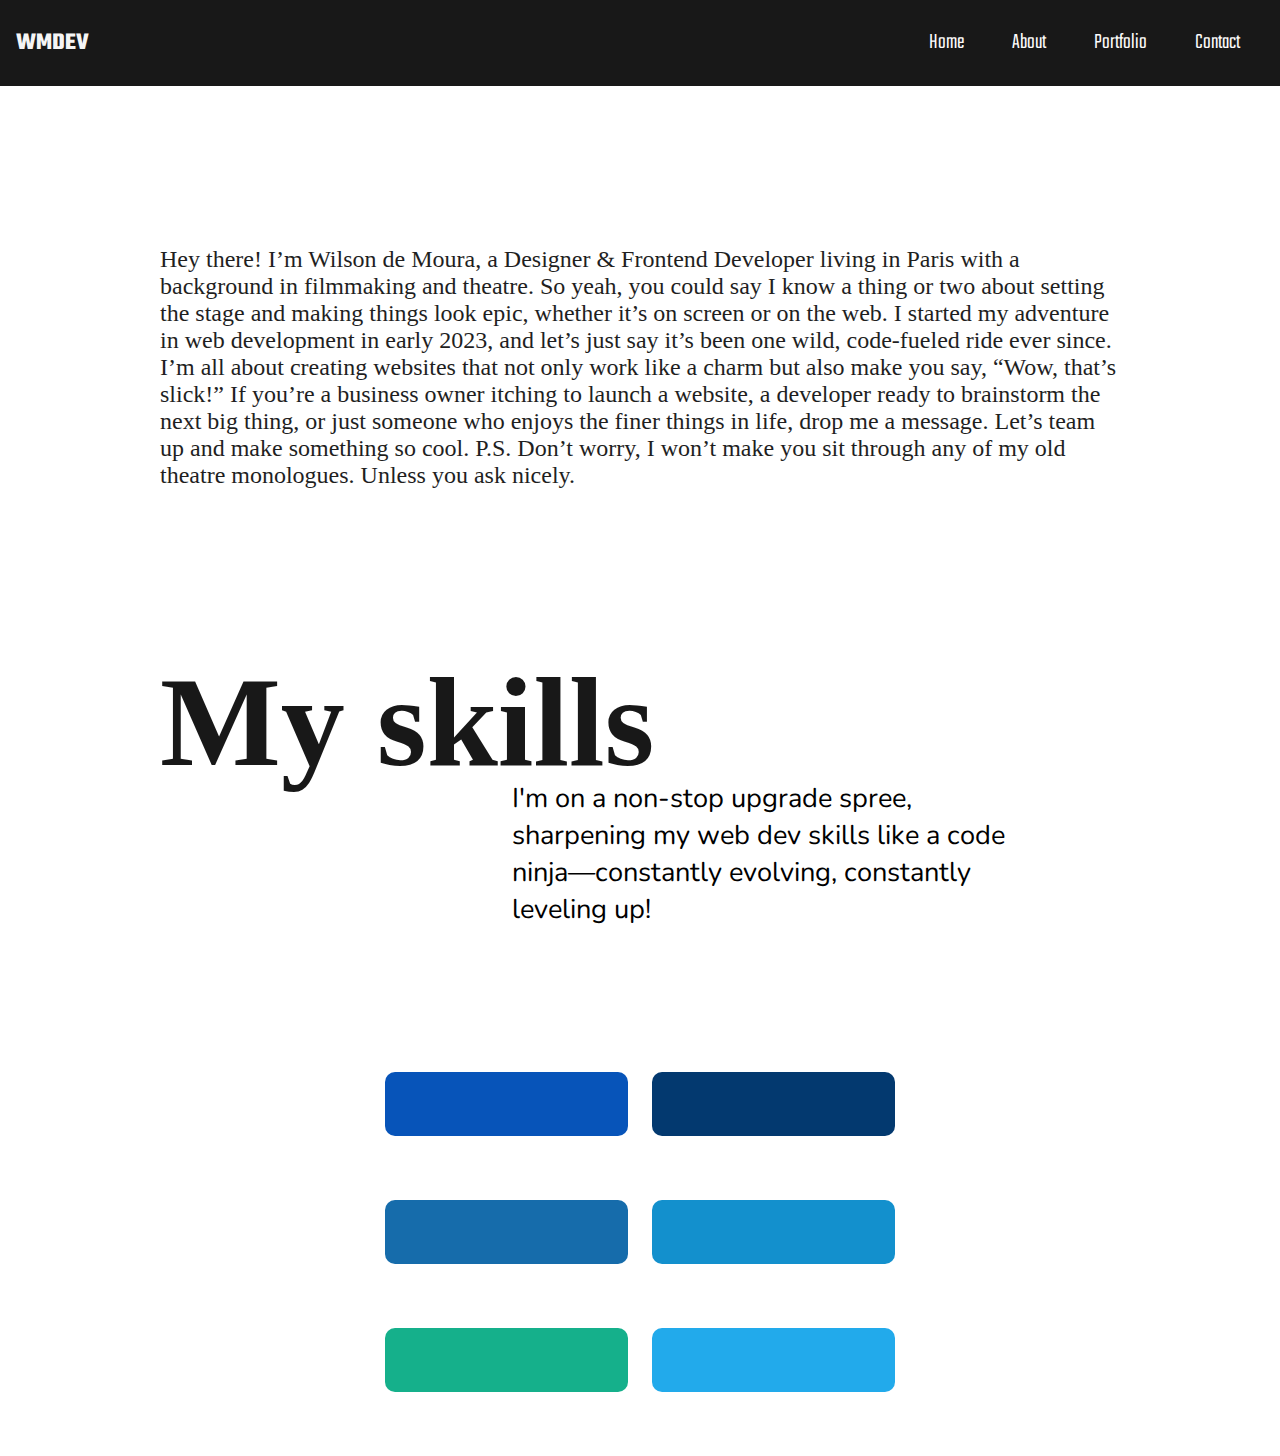
==== About.html @ 5415aa58 "new portfolio" ====
<!DOCTYPE html>
<html lang="en">
<head>
    <meta charset="UTF-8">
    <meta name="viewport" content="width=device-width, initial-scale=1.0">
    <title>About</title>
    <link rel="stylesheet" href="About.css">
    <link rel="stylesheet" href="https://cdnjs.cloudflare.com/ajax/libs/font-awesome/6.6.0/css/all.min.css" integrity="sha512-Kc323vGBEqzTmouAECnVceyQqyqdsSiqLQISBL29aUW4U/M7pSPA/gEUZQqv1cwx4OnYxTxve5UMg5GT6L4JJg==" crossorigin="anonymous" referrerpolicy="no-referrer" />
</head>
<header>
  <div class='container'>
      <nav> 
          <div class='logo'>
              <h2>WMDEV</h2>
          </div>
          <div class='icon' onclick="toggleMenu()">
              <svg xmlns="http://www.w3.org/2000/svg" height="24px" viewBox="0 -960 960 960" width="24px" fill="#FFFFFF">
                  <path d="M120-240v-80h720v80H120Zm0-200v-80h720v80H120Zm0-200v-80h720v80H120Z"/>
              </svg>
          </div>
          <ul>
              <li><a href='Navbar.html'>Home</a></li>
              <li><a href='About.html'>About</a></li>
              <li><a href='Portfolio.html'>Portfolio</a></li>
              <li><a href='Contact.html'>Contact</a></li>
          </ul>
      </nav>
  </div>
</header>
<body>
    <section class='About-container'>
    <div class='contain'>
    <p class='main-text'> Hey there! I’m Wilson de Moura, a Designer & Frontend Developer living in 
      Paris with a background in filmmaking and theatre. So yeah, you could say I know 
      a thing or two about setting the stage and making things look epic, whether it’s 
      on screen or on the web. I started my adventure in web development in early 2023, 
      and let’s just say it’s been one wild, code-fueled ride ever since. I’m all about 
      creating websites that not only work like a charm but also make you say, “Wow, that’s 
      slick!” If you’re a business owner itching to launch a website, a developer 
      ready to brainstorm the next big thing, or just someone who enjoys the finer things in 
      life, drop me a message. 
      Let’s team up and make something so cool.
      P.S. Don’t worry, I won’t make you sit through any of my old theatre monologues. Unless you 
      ask nicely.</p>
    </div>

    <h2 class='skills'>My skills</h2>
    <p class='text-skills'>I'm on a non-stop upgrade spree, sharpening my web dev skills like a code
     ninja—constantly evolving, constantly leveling up!</p>

    <div class='skills-container'>
      <div class='html-container'>
        <i class="fa-brands fa-html5"></i>
       <!--<span class="material-symbols-outlined">
          html
        </span>-->
      </div>
      <div class='css-container'>
        <i class="fa-brands fa-css3-alt"></i>
      </div>
    </div>  

    <div class='skills-container'>
      <div class='js-container'>
        <i class="fa-brands fa-js"></i>
      </div>
      <div class='react-container'>
        <i class="fa-brands fa-react"></i>
      </div>
    </div>

    <div class='skills-container'>
      <div class='figma-container'>
        <i class="fa-brands fa-figma"></i>
      </div>
      <div class='github-container'>
        <i class="fa-brands fa-github"></i>
      </div>


    </div>
 

    
  
</section>
<script src="About.js"></script>
</body>
</html>
---- About.css ----
@import url('https://fonts.googleapis.com/css2?family=New+Amsterdam&display=swap');
@import url('https://fonts.googleapis.com/css2?family=New+Amsterdam&family=Teko:wght@300..700&display=swap');
@import url('https://fonts.googleapis.com/css2?family=Archivo+Black&family=New+Amsterdam&family=Teko:wght@300..700&display=swap');
@import url('https://fonts.googleapis.com/css2?family=Archivo+Black&family=New+Amsterdam&family=Nunito:ital,wght@0,200..1000;1,200..1000&family=Teko:wght@300..700&display=swap');
*{
    padding: 0;
    margin: 0;
    box-sizing: border-box;
  }
  
  body{
    background-color: #181818;
    /*background: linear-gradient(rgb(13, 13, 63), #011222, rgb(12, 12, 53), #011222 100%);*/
    height: 100dvh;
    max-width: 100%;
    position: relative;
    font-family: 'poppins';
    scroll-behavior: smooth;
    overflow-x: hidden;
  }
  
  
  body::before{
    position: absolute;
    content: "";
    z-index: -1;
  }
  
  a{
    text-decoration: none;
  }

  header {
    background-color: #181818;
    box-shadow: 0 0 5px rgba(0, 0, 0, 0.5);
    padding: 1rem 0;
    overflow: hidden;
}

.container {
    max-width: 1440px;
    width: 100%;
    margin: 0 auto;
    padding: 0 1rem;
}

nav {
    display: flex;
    justify-content: space-between;
    align-items: center;
}

nav .logo {
    color: whitesmoke;
    font-size: 1rem;
    cursor: pointer;
    font-family: 'teko', monospace;
}

nav ul {
    display: flex;
    list-style: none;
    margin: 0;
    padding: 0;
}

nav li {
    margin: 0 0.5rem;
}

nav ul li a {
    font-family: 'teko', monospace;
    font-weight: 100;
    color: rgb(253, 252, 252);
    font-size: 1.4rem;
    padding: 0.7rem 1rem;
    display: block;
    border-radius: 4px;
    text-decoration: none;
    text-align: left;

}

nav ul li a:hover,
nav ul li a:active {
    background-color: #0188ff;
    color: white;
}

nav .icon {
    display: none;
    cursor: pointer;
    font-size: 2rem;
}
/* Responsive Design */
@media (max-width: 768px) {
    nav ul {
        display: none;
        flex-direction: column;
        width: 40%;
        height: 100dvh;
        background-color: #181818;
        position: absolute;
        top: 11%;
        left: 60%;
        box-shadow: 0 0 5px rgba(0, 0, 0, 0.5);


    }

    nav ul.active {
        display: flex;
    }

    nav .icon {
        display: block;
    }

    nav ul li {
        margin: 0;
        text-align: center;
    }
}

@media (max-width: 425px) {
    /* Additional styles for smaller screens if needed */
}

@media (max-width: 320px) {
    nav ul li a {
        font-size: 1rem;
    }
}


  h1{
    font-size: 2rem;
    color: white;
    text-align: center;
    margin-bottom: 2rem;
  }

  .About-container{
    background-color: #fff;
    padding: 2rem;

  }

  .contain{
    background-color: transparent;
    padding: 1rem;
    margin: 5rem;
    border-radius: 10px;
   /* box-shadow: 0 0 10px rgba(0, 0, 0, 0.2);*/
    display: flex;
    justify-content: space-between;
    align-items: center;
    flex-wrap: wrap;
  }


  .main-text{
    font-size: 1.5rem;
    color: #1f1f1f;
    text-align: left;
    padding: 2rem 2rem 2rem 2rem;
  }

.skills{
  font-size: 8rem;
  color: #181818;
  text-align: left;
  padding: 2rem 2rem 2rem 2rem;
  margin: 0rem 0rem 0rem 6rem ;
  font-weight: 500;
  border-radius: 10px;
  font-family: 'arial, 'Helvetica Neue', Arial, Helvetica, sans-';
  text-shadow: 2px 0 0 white, -2px 0 0 white, 0 2px 0 #fff;
  font-weight: 700;
}


.text-skills{
  font-size: 1.7rem;
  color: black;
  text-align: left;
  padding: 2rem 10rem 2rem 14rem;
  margin: -5rem 5rem 5rem 16rem ;
  font-family: 'Nunito';

}

.skills-container{
  color: aliceblue;
  padding: 2rem 0rem 2rem 0rem;
  width: 100%;
  display: flex;
  flex-direction: row;
  align-items: center;
  justify-content: center;
  border-radius: 10px;
  gap: 2%;

}


.html-container{
  background-color: rgb(7, 84, 185);
  color: aliceblue;
  padding: 2rem 1rem 2rem 1rem;
  width: 20%;
  display: flex;
  flex-direction: row;
  align-items: center;
  justify-content: center;
  font-size: 200px;
  border-radius: 10px;
}


.css-container{
  background-color: rgb(3, 57, 111);
  color: aliceblue;
  padding: 2rem 1rem 2rem 1rem;
  width: 20%;
  display: flex;
  flex-direction:row;
  align-items: center;
  justify-content: center;
  font-size: 200px;
  border-radius: 10px;
}

.js-container{
  background-color: rgb(22, 108, 171);
  color: aliceblue;
  padding: 2rem 1rem 2rem 1rem;
  width: 20%;
  display: flex;
  flex-direction: row;
  align-items: center;
  justify-content: center;
  font-size: 200px;
  border-radius: 10px;

}

.react-container{
  background-color: rgb(19, 144, 205);
  color: aliceblue;
  padding: 2rem 1rem 2rem 1rem;
  width: 20%;
  display: flex;
  flex-direction:row;
  align-items: center;
  justify-content: center;
  font-size: 200px;
  border-radius: 10px;
}

.figma-container{
  background-color: rgb(21, 176, 139);
  color: aliceblue;
  padding: 2rem 1rem 2rem 1rem;
  width: 20%;
  display: flex;
  flex-direction:row;
  align-items: center;
  justify-content: center;
  font-size: 200px;
  border-radius: 10px;
}


.github-container{
  background-color: rgb(34, 170, 235);
  color: aliceblue;
  padding: 2rem 1rem 2rem 1rem;
  width: 20%;
  display: flex;
  flex-direction:row;
  align-items: center;
  justify-content: center;
  font-size: 200px;
  border-radius: 10px;
}



@media (max-width: 1024px){
  .main-text{
    font-size: 1.2rem;
    padding: 1rem;
  }

  .skills{
    font-size: 5rem;
  }

  .text-skills{
    padding: 1rem;
    font-size: 1.2rem;
  }


  .About-container{
    padding: 1rem;
  }

  .text-skills{
    padding: 1rem;
  }

  
}

@media (max-width: 768px){
  .main-text{
    font-size: 1.3rem;
    padding: 1rem;
  }


  .About-container{
    padding: 0.5rem;
  }

  .contain{
    margin: 1rem;
  }

  .main-text{
    font-size: 1.2rem;
    padding: 0.5rem;
    margin: 0rem;
    text-align: justify ;
   
  }

  .skills{
    font-size: 4rem;
    margin: 2rem;
  }

  .text-skills{
    font-size: 1.2rem;
    padding: 1rem;
    margin: -6rem 3rem 2rem 8rem;
    text-align: justify ;
  }

  .skills-container{
    gap: 8%;
    padding: 1rem;
  }

  .html-container,
  .css-container,
  .js-container,
  .react-container,
  .figma-container,
  .github-container{
    font-size: 120px;
    padding: 1rem;
    width: 20%;
  }
}


@media (max-width: 435px) {
  .main-text{
    font-size: 0.8rem;
    padding: 0.5rem;
  }
  .skills {
    font-size: 3rem;
    margin: 1rem 0rem 1rem 2rem;
    padding: 0.5rem;
  }
  
  .text-skills{
    margin: -2rem 2rem 1rem 3rem;
    font-size: 0.8rem;
    padding: 0.5rem;
  }

  .skills-container{
    gap: 5%;
    padding: 0.5rem;
  }


  .html-container,
  .css-container,
  .js-container,
  .react-container,
  .figma-container,
  .github-container{
    font-size: 120px;
    padding: 1rem;
    width: 30%;
    overflow: hidden;
  }
}


@media (max-width: 375px) {
  .main-text{
    font-size: 0.8rem;
    padding: 0.5rem;
    
  }

  .skills{
    font-size: 2rem;
    margin: 1rem 0rem 1rem 2rem;
    padding: 0.5rem;
    
  }

  .text-skills{
    margin: -2rem 2rem 1rem 3rem;
    font-size: 0.8rem;
    padding: 0.5rem;
  }
}
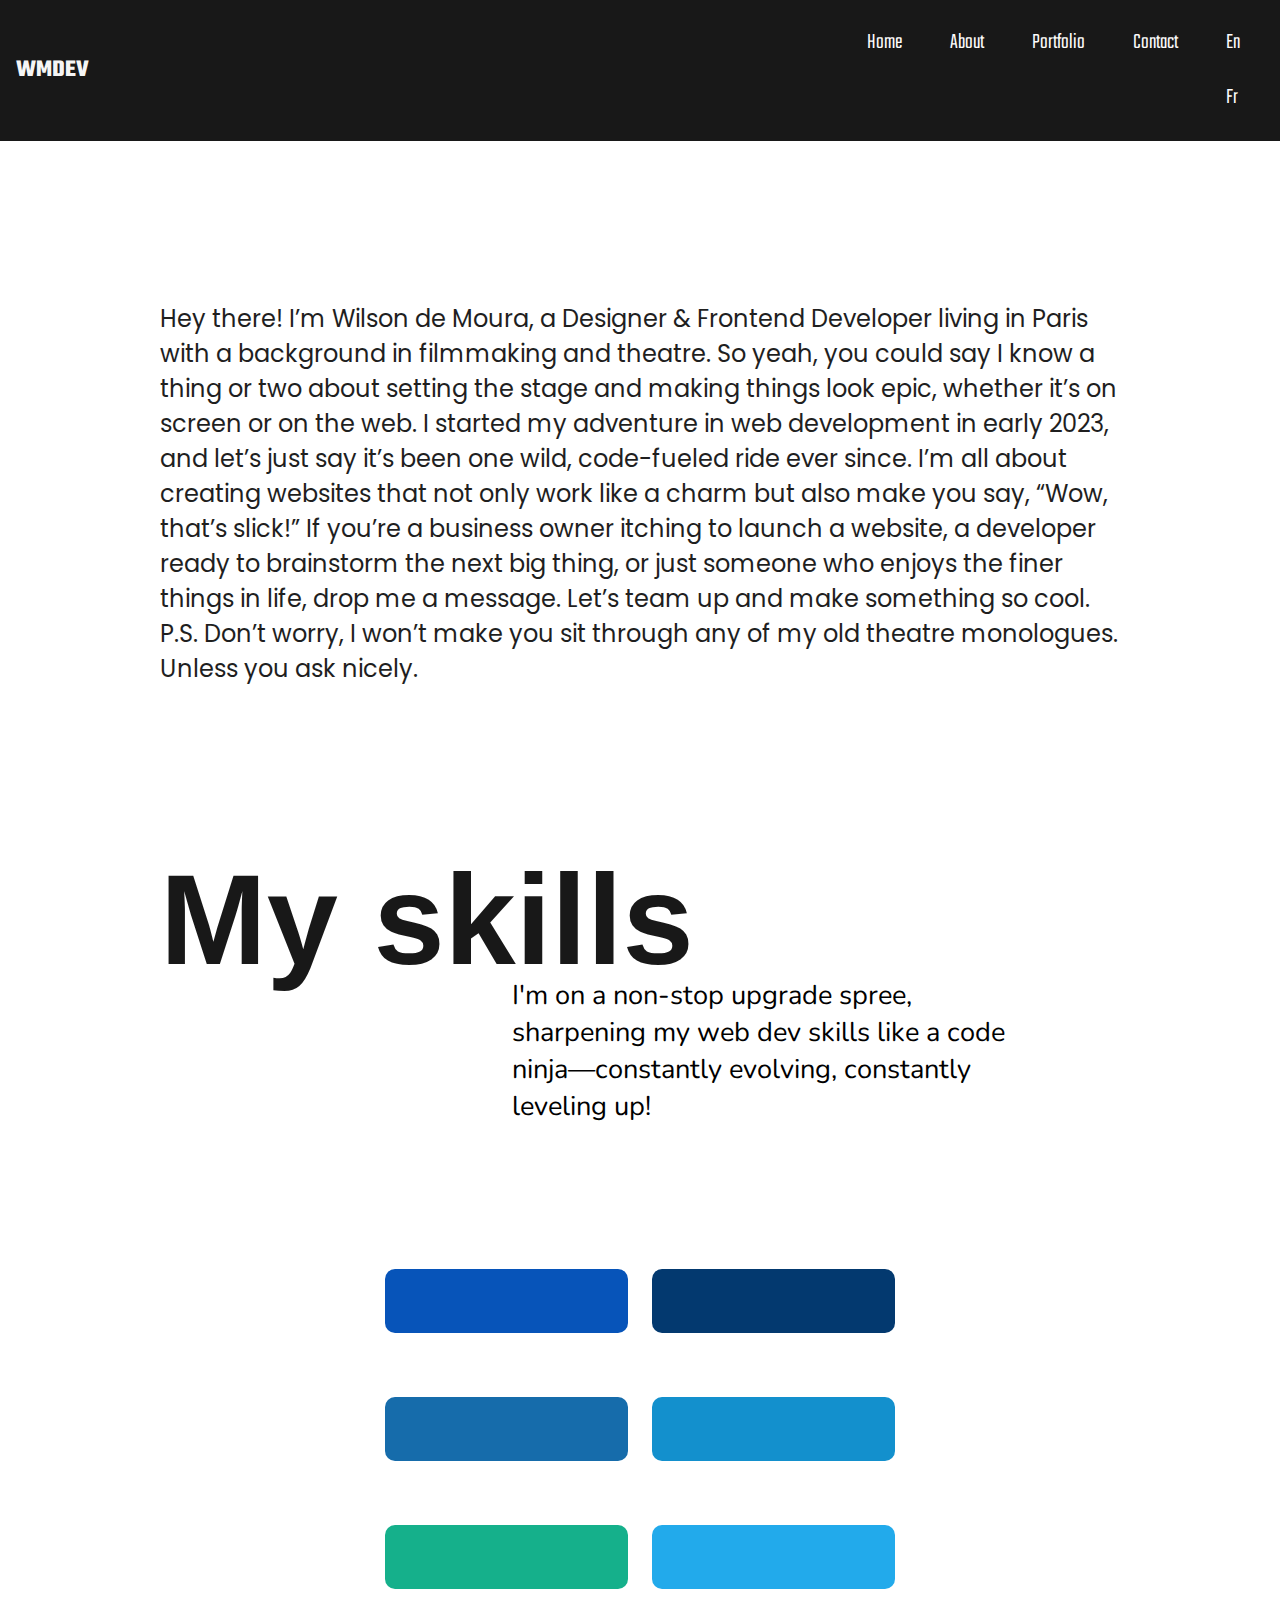
==== commit 463b8a05: "language change add" ====
--- a/About.html
+++ b/About.html
@@ -19,10 +19,14 @@
               </svg>
           </div>
           <ul>
-              <li><a href='Navbar.html'>Home</a></li>
+              <li><a href='index.html'>Home</a></li>
               <li><a href='About.html'>About</a></li>
               <li><a href='Portfolio.html'>Portfolio</a></li>
               <li><a href='Contact.html'>Contact</a></li>
+              <div class="languages">
+                <li><a href="#" onclick="switchLanguage('en')">En</a></li>
+                <li><a href="#" onclick="switchLanguage('fr')">Fr</a></li>
+              </div>
           </ul>
       </nav>
   </div>
@@ -30,7 +34,7 @@
 <body>
     <section class='About-container'>
     <div class='contain'>
-    <p class='main-text'> Hey there! I’m Wilson de Moura, a Designer & Frontend Developer living in 
+    <p class='main-text' id="fr_text"> Hey there! I’m Wilson de Moura, a Designer & Frontend Developer living in 
       Paris with a background in filmmaking and theatre. So yeah, you could say I know 
       a thing or two about setting the stage and making things look epic, whether it’s 
       on screen or on the web. I started my adventure in web development in early 2023, 
@@ -44,8 +48,8 @@
       ask nicely.</p>
     </div>
 
-    <h2 class='skills'>My skills</h2>
-    <p class='text-skills'>I'm on a non-stop upgrade spree, sharpening my web dev skills like a code
+    <h2 class='skills' id="fr_title">My skills</h2>
+    <p class='text-skills' id="fr_skills">I'm on a non-stop upgrade spree, sharpening my web dev skills like a code
      ninja—constantly evolving, constantly leveling up!</p>
 
     <div class='skills-container'>
--- a/About.css
+++ b/About.css
@@ -2,6 +2,7 @@
 @import url('https://fonts.googleapis.com/css2?family=New+Amsterdam&family=Teko:wght@300..700&display=swap');
 @import url('https://fonts.googleapis.com/css2?family=Archivo+Black&family=New+Amsterdam&family=Teko:wght@300..700&display=swap');
 @import url('https://fonts.googleapis.com/css2?family=Archivo+Black&family=New+Amsterdam&family=Nunito:ital,wght@0,200..1000;1,200..1000&family=Teko:wght@300..700&display=swap');
+@import url('https://fonts.googleapis.com/css2?family=Poppins:ital,wght@0,100;0,200;0,300;0,400;0,500;0,600;0,700;0,800;0,900;1,100;1,200;1,300;1,400;1,500;1,600;1,700;1,800;1,900&display=swap');
 *{
     padding: 0;
     margin: 0;
@@ -130,6 +131,10 @@
     nav ul li a {
         font-size: 1rem;
     }
+    nav ul{
+      flex-direction: column;
+      top: 8.5vh;
+    }
 }
 
 
@@ -174,7 +179,7 @@
   margin: 0rem 0rem 0rem 6rem ;
   font-weight: 500;
   border-radius: 10px;
-  font-family: 'arial, 'Helvetica Neue', Arial, Helvetica, sans-';
+  font-family: 'arial', 'Helvetica Neue', 'Arial, Helvetica';
   text-shadow: 2px 0 0 white, -2px 0 0 white, 0 2px 0 #fff;
   font-weight: 700;
 }
@@ -368,8 +373,14 @@
 
 
 @media (max-width: 435px) {
-  .main-text{
-    font-size: 0.8rem;
+  nav ul{
+    flex-direction: column;
+    top: 8.5vh;
+  }
+
+
+  .main-text{
+    font-size: 1rem;
     padding: 0.5rem;
   }
   .skills {
@@ -380,7 +391,7 @@
   
   .text-skills{
     margin: -2rem 2rem 1rem 3rem;
-    font-size: 0.8rem;
+    font-size: 0.9rem;
     padding: 0.5rem;
   }
 
@@ -405,6 +416,12 @@
 
 
 @media (max-width: 375px) {
+
+  nav ul{
+    flex-direction: column;
+    top: 8.5vh;
+  }
+
   .main-text{
     font-size: 0.8rem;
     padding: 0.5rem;
